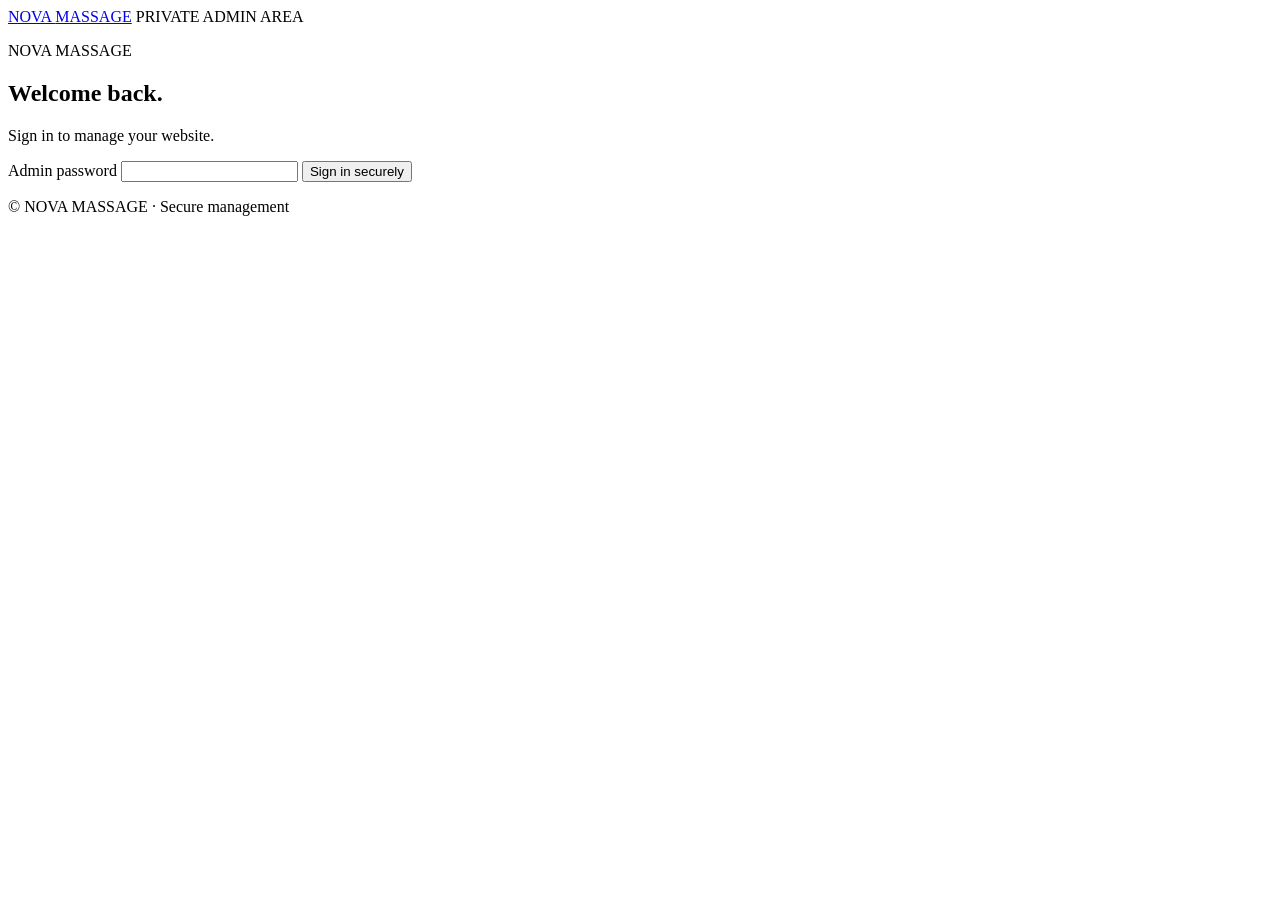
==== admin.html @ dc60dad0 "Add NOVA MASSAGE admin dashboard foundation" ====
<!doctype html>
<html lang="en">
<head>
  <meta charset="utf-8">
  <meta name="viewport" content="width=device-width,initial-scale=1">
  <meta name="robots" content="noindex,nofollow">
  <meta name="theme-color" content="#11110f">
  <title>NOVA MASSAGE | Admin</title>
  <link rel="icon" type="image/svg+xml" href="nova-favicon.svg">
  <link rel="stylesheet" href="admin.css">
</head>
<body>
  <main class="shell">
    <header class="topbar">
      <a class="brand" href="index.html">NOVA <span>MASSAGE</span></a>
      <span class="secure-label">PRIVATE ADMIN AREA</span>
    </header>

    <section class="login-card" id="loginView">
      <p class="eyebrow">NOVA MASSAGE</p>
      <h1>Welcome back.</h1>
      <p class="muted">Sign in to manage your website.</p>
      <form id="loginForm">
        <label for="adminPassword">Admin password</label>
        <input id="adminPassword" type="password" autocomplete="current-password" required>
        <button class="gold-button" type="submit">Sign in securely</button>
        <p class="form-message" id="loginMessage" role="status"></p>
      </form>
    </section>

    <section id="dashboardView" hidden>
      <div class="welcome-row">
        <div><p class="eyebrow">CONTROL CENTER</p><h1>Good to see you.</h1><p class="muted">Manage your website in one place.</p></div>
        <button class="outline-button" id="logoutButton">Sign out</button>
      </div>
      <nav class="tabs" aria-label="Admin sections">
        <button class="tab active" data-panel="overview">Overview</button>
        <button class="tab" data-panel="appointments">Appointments</button>
        <button class="tab" data-panel="services">Services & prices</button>
        <button class="tab" data-panel="reviews">Reviews</button>
        <button class="tab" data-panel="settings">Website settings</button>
      </nav>

      <section class="panel active" id="panel-overview">
        <div class="stats">
          <article class="stat"><span>Active services</span><strong id="serviceCount">—</strong></article>
          <article class="stat"><span>Pending reviews</span><strong id="pendingCount">—</strong></article>
          <article class="stat"><span>Published reviews</span><strong id="publishedCount">—</strong></article>
        </div>
        <article class="surface">
          <p class="eyebrow">BOOKING PLATFORM</p><h2>Appointments are handled by Square</h2>
          <p class="muted">Customers book, cancel or reschedule through the existing NOVA MASSAGE Square booking page. Square remains the source of truth for availability, confirmations and reminders.</p>
          <a class="gold-button inline-button" href="https://book.squareup.com/appointments/hp03im685paf9o/location/L5GA5FY28RTBX/services" target="_blank" rel="noopener noreferrer">Open Square booking page ↗</a>
        </article>
        <p class="notice" id="setupNotice"></p>
      </section>

      <section class="panel" id="panel-appointments">
        <article class="surface">
          <p class="eyebrow">SQUARE APPOINTMENTS</p><h2>Manage bookings in Square</h2>
          <p class="muted">The Square booking system manages appointment slots, customer booking details, confirmations, cancellations, rescheduling and reminder settings. Use Square's secure dashboard for private customer and payment information.</p>
          <a class="gold-button inline-button" href="https://squareup.com/dashboard" target="_blank" rel="noopener noreferrer">Open Square Dashboard ↗</a>
          <p class="small-note">This admin panel does not store card details or duplicate Square's appointment records.</p>
        </article>
      </section>

      <section class="panel" id="panel-services">
        <div class="section-heading"><div><p class="eyebrow">TREATMENT MENU</p><h2>Services & prices</h2></div><button class="gold-button" id="addServiceButton">Add service +</button></div>
        <form class="surface editor" id="serviceForm" hidden>
          <input type="hidden" id="serviceId">
          <label>Service name<input id="serviceName" required maxlength="100"></label>
          <label>Description<textarea id="serviceDescription" rows="3" maxlength="500"></textarea></label>
          <div class="field-row"><label>Price (USD)<input id="servicePrice" type="number" min="0" step="0.01" required></label><label>Duration (minutes)<input id="serviceDuration" type="number" min="1" step="5" value="60" required></label></div>
          <label class="check"><input id="serviceActive" type="checkbox" checked> Visible on website</label>
          <div class="actions"><button class="gold-button" type="submit">Save service</button><button class="outline-button" type="button" id="cancelService">Cancel</button></div>
          <p class="form-message" id="serviceMessage" role="status"></p>
        </form>
        <div id="servicesList" class="list-surface"><p class="muted">Loading services…</p></div>
      </section>

      <section class="panel" id="panel-reviews">
        <div class="section-heading"><div><p class="eyebrow">CUSTOMER FEEDBACK</p><h2>Review moderation</h2></div></div>
        <div id="reviewsList" class="list-surface"><p class="muted">Loading reviews…</p></div>
      </section>

      <section class="panel" id="panel-settings">
        <article class="surface">
          <p class="eyebrow">WEBSITE & SECURITY</p><h2>Connected services</h2>
          <ul class="settings-list">
            <li><span>Square booking</span><strong>Existing booking link</strong></li>
            <li><span>Admin authentication</span><strong>Cloudflare Worker session</strong></li>
            <li><span>Website content database</span><strong id="databaseStatus">Checking…</strong></li>
            <li><span>Email notifications</span><strong>Provider setup required</strong></li>
          </ul>
          <p class="small-note">Customer payment data stays with Square. Admin access must be protected by the Cloudflare environment secrets and database binding before this panel is put into production.</p>
        </article>
      </section>
    </section>
    <footer>© <span id="year"></span> NOVA MASSAGE · Secure management</footer>
  </main>
  <script src="admin.js"></script>
</body>
</html>
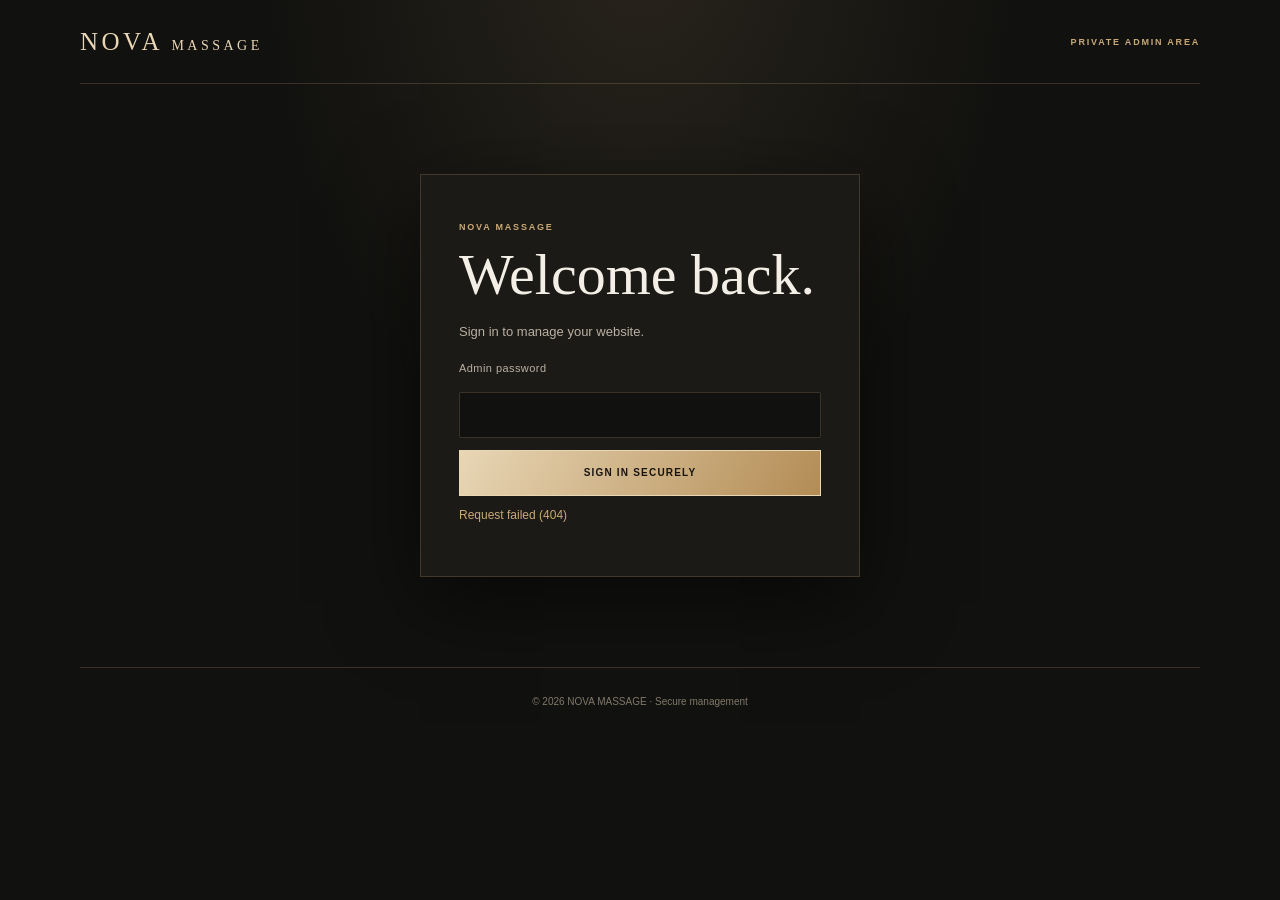
==== commit 9c05d572: "Add payment and integration management section to admin" ====
--- a/admin.html
+++ b/admin.html
@@ -38,6 +38,7 @@
         <button class="tab" data-panel="appointments">Appointments</button>
         <button class="tab" data-panel="services">Services & prices</button>
         <button class="tab" data-panel="reviews">Reviews</button>
+        <button class="tab" data-panel="payments">Payments & integrations</button>
         <button class="tab" data-panel="settings">Website settings</button>
       </nav>
 
@@ -83,6 +84,12 @@
         <div id="reviewsList" class="list-surface"><p class="muted">Loading reviews…</p></div>
       </section>
 
+      <section class="panel" id="panel-payments">
+        <article class="surface"><p class="eyebrow">PAYMENT GATEWAY</p><h2>Square Appointments & Checkout</h2><p class="muted">The current Square booking page is the live booking and checkout route. Square supports online card payments and eligible digital wallets; the exact options depend on the merchant account, country, and checkout configuration.</p><a class="gold-button inline-button" href="https://squareup.com/dashboard" target="_blank" rel="noopener noreferrer">Open Square Dashboard ↗</a><p class="small-note">Configure card acceptance, prepayment, cancellation/no-show policy and tips in the Square merchant dashboard. Recommended tip presets: 20%, 25%, 30%, with custom/No Tip where Square checkout supports it. Verify the live customer checkout before advertising these options.</p></article>
+        <article class="surface" style="margin-top:18px"><p class="eyebrow">OTHER PAYMENT OPTIONS</p><h2>PayPal · Venmo · Zelle</h2><p class="muted">These are not yet connected to a tested website checkout. PayPal and Venmo require a verified merchant integration or payment link; Zelle is generally a manual bank-transfer method, not an embedded card gateway. Keep them hidden as online checkout choices until the owner confirms and tests the actual payment destination.</p></article>
+        <article class="surface" style="margin-top:18px"><p class="eyebrow">MESSAGING & AI</p><h2>Customer communication</h2><p class="muted">WhatsApp quick contact is linked to the business phone number. The AI Concierge requires the Cloudflare Workers AI binding named AI. Appointment confirmations and reminders remain managed by Square.</p><a class="outline-button" href="https://wa.me/17084009333" target="_blank" rel="noopener noreferrer">Open WhatsApp ↗</a></article>
+      </section>
+
       <section class="panel" id="panel-settings">
         <article class="surface">
           <p class="eyebrow">WEBSITE & SECURITY</p><h2>Connected services</h2>
--- a/admin.css
+++ b/admin.css
@@ -0,0 +1 @@
+:root{color-scheme:dark;--bg:#11110f;--surface:#1c1a16;--surface2:#242119;--text:#f4efe6;--muted:#b9b0a2;--gold:#c9a977;--line:rgba(201,169,119,.22);font-family:"DM Sans",Arial,sans-serif}*{box-sizing:border-box}body{margin:0;background:radial-gradient(ellipse at 50% -10%,rgba(201,169,119,.13),transparent 42%),var(--bg);color:var(--text);min-height:100vh}.shell{width:min(1120px,calc(100% - 36px));margin:auto}.topbar{height:84px;display:flex;align-items:center;justify-content:space-between;border-bottom:1px solid var(--line)}.brand{font:500 25px Georgia,serif;letter-spacing:.14em;color:#e8d6b5;text-decoration:none}.brand span{font-size:14px}.secure-label,.eyebrow{font-size:9px;letter-spacing:.2em;color:var(--gold);font-weight:700}.login-card{width:min(440px,100%);margin:10vh auto;padding:38px;background:var(--surface);border:1px solid var(--line);box-shadow:0 25px 80px #0008}.login-card h1,.welcome-row h1{font:400 clamp(38px,6vw,58px) Georgia,serif;margin:8px 0}.muted{color:var(--muted);line-height:1.75;font-size:13px}label{display:block;color:var(--muted);font-size:11px;letter-spacing:.04em;margin:18px 0}input,textarea{display:block;width:100%;margin-top:8px;padding:13px 14px;border:1px solid var(--line);border-radius:2px;background:#11110f;color:var(--text);font:inherit;outline:none}input:focus,textarea:focus{border-color:var(--gold)}button,.gold-button,.outline-button{font:700 10px Arial,sans-serif;letter-spacing:.12em;text-transform:uppercase;cursor:pointer}.gold-button{display:inline-flex;align-items:center;justify-content:center;min-height:46px;padding:0 22px;border:1px solid #e8d6b5;background:linear-gradient(120deg,#e8d6b5,#b38c55);color:#17140f;text-decoration:none}.login-card .gold-button{width:100%;margin-top:12px}.outline-button{min-height:42px;padding:0 18px;border:1px solid var(--line);background:transparent;color:var(--text)}.welcome-row{display:flex;align-items:center;justify-content:space-between;gap:20px;padding:48px 0 30px}.tabs{display:flex;gap:7px;overflow:auto;padding:0 0 18px;border-bottom:1px solid var(--line)}.tab{white-space:nowrap;padding:13px 16px;border:1px solid var(--line);background:transparent;color:var(--muted)}.tab.active{color:#17140f;background:var(--gold);border-color:var(--gold)}.panel{display:none;padding:28px 0 60px}.panel.active{display:block}.stats{display:grid;grid-template-columns:repeat(3,1fr);gap:16px;margin-bottom:20px}.stat,.surface,.list-surface{background:var(--surface);border:1px solid var(--line);padding:24px}.stat span{display:block;color:var(--muted);font-size:11px}.stat strong{display:block;margin-top:12px;color:var(--gold);font:400 38px Georgia,serif}.surface h2,.section-heading h2{font:400 30px Georgia,serif;margin:8px 0 14px}.inline-button{margin-top:12px}.notice,.small-note{color:var(--muted);font-size:11px;line-height:1.7}.section-heading{display:flex;align-items:center;justify-content:space-between;gap:16px;margin-bottom:20px}.editor{margin-bottom:18px}.field-row{display:grid;grid-template-columns:1fr 1fr;gap:16px}.check{display:flex;align-items:center;gap:10px}.check input{width:auto;margin:0}.actions{display:flex;gap:10px;flex-wrap:wrap}.list-surface{padding:0}.item-row{display:flex;align-items:center;justify-content:space-between;gap:20px;padding:18px 20px;border-bottom:1px solid var(--line)}.item-row:last-child{border-bottom:0}.item-row strong{display:block;font:500 18px Georgia,serif}.item-row small{display:block;color:var(--muted);margin-top:5px;line-height:1.5}.row-actions{display:flex;gap:8px;flex-wrap:wrap}.row-actions button{padding:9px 12px;border:1px solid var(--line);background:transparent;color:var(--gold)}.row-actions button.danger{color:#e59b91}.status{font-size:9px;letter-spacing:.1em;color:var(--gold);text-transform:uppercase}.settings-list{list-style:none;padding:0;margin:20px 0}.settings-list li{display:flex;justify-content:space-between;gap:20px;padding:14px 0;border-bottom:1px solid var(--line);font-size:12px}.settings-list span{color:var(--muted)}.settings-list strong{color:var(--gold);text-align:right}.form-message{font-size:12px;color:var(--gold);min-height:18px}footer{text-align:center;color:#817969;font-size:10px;padding:28px 0 36px;border-top:1px solid var(--line)}[hidden]{display:none!important}@media(max-width:650px){.shell{width:calc(100% - 26px)}.topbar{height:70px}.secure-label{font-size:8px}.welcome-row{align-items:flex-start;padding-top:32px}.stats{grid-template-columns:1fr}.stat{padding:17px}.stat strong{font-size:30px}.surface{padding:18px}.section-heading{align-items:flex-start;flex-direction:column}.field-row{grid-template-columns:1fr}.item-row{align-items:flex-start;flex-direction:column}.row-actions{width:100%}.row-actions button{flex:1}.settings-list li{align-items:flex-start;flex-direction:column;gap:5px}.settings-list strong{text-align:left}}
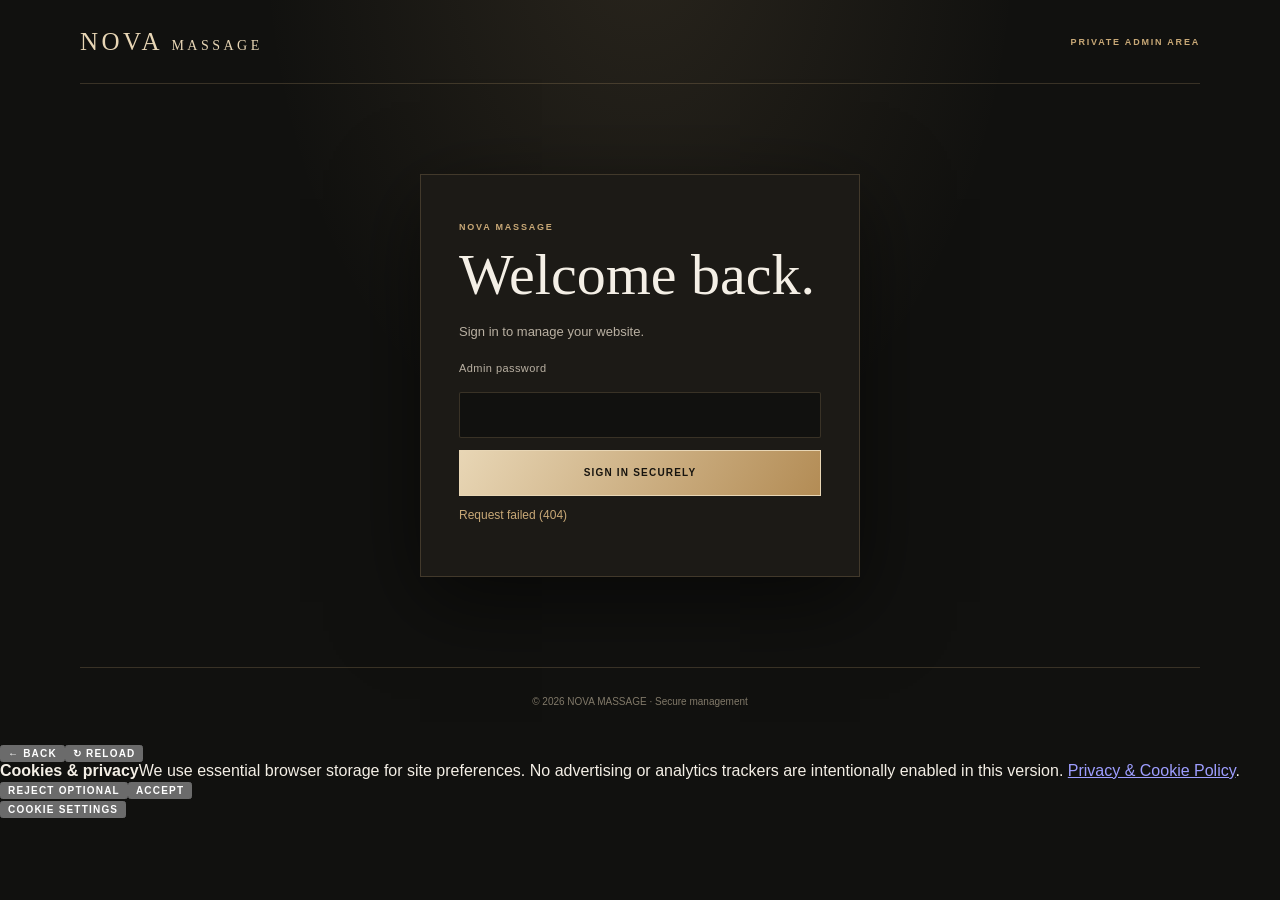
==== commit f3fea8ec: "Load shared navigation and cookie controls" ====
--- a/admin.html
+++ b/admin.html
@@ -35,7 +35,7 @@
       </div>
       <nav class="tabs" aria-label="Admin sections">
         <button class="tab active" data-panel="overview">Overview</button>
-        <button class="tab" data-panel="appointments">Appointments</button>
+        <button class="tab" data-panel="appointments">Appointments</button><button class="tab" data-panel="callbacks">Callback requests</button><button class="tab" data-panel="customers">Customers</button><button class="tab" data-panel="invoices">Invoices</button><button class="tab" data-panel="addons">Add-ons</button>
         <button class="tab" data-panel="services">Services & prices</button>
         <button class="tab" data-panel="reviews">Reviews</button>
         <button class="tab" data-panel="payments">Payments & integrations</button>
@@ -59,13 +59,17 @@
       <section class="panel" id="panel-appointments">
         <article class="surface">
           <p class="eyebrow">SQUARE APPOINTMENTS</p><h2>Manage bookings in Square</h2>
-          <p class="muted">The Square booking system manages appointment slots, customer booking details, confirmations, cancellations, rescheduling and reminder settings. Use Square's secure dashboard for private customer and payment information.</p>
+          <p class="muted">Internal appointment log. Square remains the source of truth for live online bookings, availability, confirmations and reminders until an authenticated Square API connection is configured.</p><form class="surface editor" id="appointmentForm"><div class="field-row"><label>Customer name<input id="appointmentName" required maxlength="100"></label><label>Customer email<input id="appointmentEmail" type="email"></label></div><div class="field-row"><label>Phone<input id="appointmentPhone"></label><label>Service<input id="appointmentService"></label></div><label>Date &amp; time<input id="appointmentAt" type="datetime-local" required></label><label>Notes<textarea id="appointmentNotes" rows="2"></textarea></label><button class="gold-button" type="submit">Add appointment record</button><p class="form-message" id="appointmentMessage"></p></form><div id="appointmentsList" class="list-surface"></div>
           <a class="gold-button inline-button" href="https://squareup.com/dashboard" target="_blank" rel="noopener noreferrer">Open Square Dashboard ↗</a>
           <p class="small-note">This admin panel does not store card details or duplicate Square's appointment records.</p>
         </article>
       </section>
 
-      <section class="panel" id="panel-services">
+      
+<section class="panel" id="panel-callbacks"><div class="section-heading"><div><p class="eyebrow">MISSED-CALL ALTERNATIVE</p><h2>Callback requests</h2><p class="muted">Website requests to follow up when the therapist is available. This does not detect missed phone calls or send automatic texts.</p></div></div><div id="callbackRequestsList" class="list-surface"><p class="muted">Loading callback requests…</p></div></section>
+<section class="panel" id="panel-customers"><div class="section-heading"><div><p class="eyebrow">CLIENT RECORDS</p><h2>Customers</h2></div></div><form class="surface editor" id="customerForm"><div class="field-row"><label>Name<input id="customerName" required maxlength="100"></label><label>Email<input id="customerEmail" type="email" maxlength="160"></label></div><div class="field-row"><label>Phone<input id="customerPhone" maxlength="40"></label><label>Notes<input id="customerNotes" maxlength="500"></label></div><button class="gold-button" type="submit">Save customer</button><p class="form-message" id="customerMessage"></p></form><div id="customersList" class="list-surface"></div></section>
+<section class="panel" id="panel-invoices"><div class="section-heading"><div><p class="eyebrow">BILLING</p><h2>Invoices</h2></div></div><form class="surface editor" id="invoiceForm"><div class="field-row"><label>Invoice number<input id="invoiceNumber" required maxlength="40"></label><label>Due date<input id="invoiceDueDate" type="date"></label></div><label>Customer name<input id="invoiceCustomer" required maxlength="100"></label><label>Customer email<input id="invoiceEmail" type="email" maxlength="160"></label><label>Description<textarea id="invoiceDescription" rows="2" maxlength="500"></textarea></label><label>Amount (USD)<input id="invoiceAmount" type="number" min="0.01" step="0.01" required></label><button class="gold-button" type="submit">Create draft invoice</button><p class="form-message" id="invoiceMessage"></p></form><div id="invoicesList" class="list-surface"></div><p class="small-note">Internal invoice records only. Sending invoices and collecting payments require a verified provider integration.</p></section>
+<section class="panel" id="panel-addons"><div class="section-heading"><div><p class="eyebrow">BOOKING EXTRAS</p><h2>Service add-ons</h2></div></div><form class="surface editor" id="addonForm"><label>Name<input id="addonName" required maxlength="100"></label><label>Description<input id="addonDescription" maxlength="500"></label><div class="field-row"><label>Price (USD)<input id="addonPrice" type="number" min="0" step="0.01" required></label><label>Extra minutes<input id="addonDuration" type="number" min="0" value="0"></label></div><button class="gold-button" type="submit">Save add-on</button><p class="form-message" id="addonMessage"></p></form><div id="addonsList" class="list-surface"></div><p class="small-note">Add-ons are saved for setup; they are not yet connected to Square checkout.</p></section><section class="panel" id="panel-services">
         <div class="section-heading"><div><p class="eyebrow">TREATMENT MENU</p><h2>Services & prices</h2></div><button class="gold-button" id="addServiceButton">Add service +</button></div>
         <form class="surface editor" id="serviceForm" hidden>
           <input type="hidden" id="serviceId">
@@ -85,7 +89,7 @@
       </section>
 
       <section class="panel" id="panel-payments">
-        <article class="surface"><p class="eyebrow">PAYMENT GATEWAY</p><h2>Square Appointments & Checkout</h2><p class="muted">The current Square booking page is the live booking and checkout route. Square supports online card payments and eligible digital wallets; the exact options depend on the merchant account, country, and checkout configuration.</p><a class="gold-button inline-button" href="https://squareup.com/dashboard" target="_blank" rel="noopener noreferrer">Open Square Dashboard ↗</a><p class="small-note">Configure card acceptance, prepayment, cancellation/no-show policy and tips in the Square merchant dashboard. Recommended tip presets: 20%, 25%, 30%, with custom/No Tip where Square checkout supports it. Verify the live customer checkout before advertising these options.</p></article>
+        <article class="surface"><p class="eyebrow">PAYMENT GATEWAY</p><h2>Square Appointments & Checkout</h2><p class="muted">The current Square booking page is the live booking and checkout route. Square supports online card payments and eligible digital wallets; the exact options depend on the merchant account, country, and checkout configuration.</p><a class="gold-button inline-button" href="https://squareup.com/dashboard" target="_blank" rel="noopener noreferrer">Open Square Dashboard ↗</a><p class="small-note">Configure card acceptance, prepayment, cancellation/no-show policy and tips in the Square merchant dashboard. Recommended tip presets: 20%, 25%, 30%, with custom/No Tip where Square checkout supports it. Verify the live customer checkout before advertising these options.</p><form class="surface editor" id="paymentSettingsForm"><p class="eyebrow">OWNER PAYMENT SETUP</p><h2>Payment preferences</h2><label>Tip presets<input id="tipPresets" value="20,25,30"></label><label>PayPal payment link<input id="paypalLink" type="url" placeholder="https://..."></label><label>Venmo handle<input id="venmoHandle" placeholder="@business"></label><label>Zelle instructions<textarea id="zelleInstructions" rows="2"></textarea></label><button class="gold-button" type="submit">Save payment preferences</button><p class="form-message" id="paymentSettingsMessage"></p><p class="small-note">Saving details does not activate or process payments.</p></form></article>
         <article class="surface" style="margin-top:18px"><p class="eyebrow">OTHER PAYMENT OPTIONS</p><h2>PayPal · Venmo · Zelle</h2><p class="muted">These are not yet connected to a tested website checkout. PayPal and Venmo require a verified merchant integration or payment link; Zelle is generally a manual bank-transfer method, not an embedded card gateway. Keep them hidden as online checkout choices until the owner confirms and tests the actual payment destination.</p></article>
         <article class="surface" style="margin-top:18px"><p class="eyebrow">MESSAGING & AI</p><h2>Customer communication</h2><p class="muted">WhatsApp quick contact is linked to the business phone number. The AI Concierge requires the Cloudflare Workers AI binding named AI. Appointment confirmations and reminders remain managed by Square.</p><a class="outline-button" href="https://wa.me/17084009333" target="_blank" rel="noopener noreferrer">Open WhatsApp ↗</a></article>
       </section>
@@ -106,5 +110,6 @@
     <footer>© <span id="year"></span> NOVA MASSAGE · Secure management</footer>
   </main>
   <script src="admin.js"></script>
+<script src="site-controls.js"></script>
 </body>
 </html>
--- a/admin.css
+++ b/admin.css
@@ -1 +1,7 @@
-:root{color-scheme:dark;--bg:#11110f;--surface:#1c1a16;--surface2:#242119;--text:#f4efe6;--muted:#b9b0a2;--gold:#c9a977;--line:rgba(201,169,119,.22);font-family:"DM Sans",Arial,sans-serif}*{box-sizing:border-box}body{margin:0;background:radial-gradient(ellipse at 50% -10%,rgba(201,169,119,.13),transparent 42%),var(--bg);color:var(--text);min-height:100vh}.shell{width:min(1120px,calc(100% - 36px));margin:auto}.topbar{height:84px;display:flex;align-items:center;justify-content:space-between;border-bottom:1px solid var(--line)}.brand{font:500 25px Georgia,serif;letter-spacing:.14em;color:#e8d6b5;text-decoration:none}.brand span{font-size:14px}.secure-label,.eyebrow{font-size:9px;letter-spacing:.2em;color:var(--gold);font-weight:700}.login-card{width:min(440px,100%);margin:10vh auto;padding:38px;background:var(--surface);border:1px solid var(--line);box-shadow:0 25px 80px #0008}.login-card h1,.welcome-row h1{font:400 clamp(38px,6vw,58px) Georgia,serif;margin:8px 0}.muted{color:var(--muted);line-height:1.75;font-size:13px}label{display:block;color:var(--muted);font-size:11px;letter-spacing:.04em;margin:18px 0}input,textarea{display:block;width:100%;margin-top:8px;padding:13px 14px;border:1px solid var(--line);border-radius:2px;background:#11110f;color:var(--text);font:inherit;outline:none}input:focus,textarea:focus{border-color:var(--gold)}button,.gold-button,.outline-button{font:700 10px Arial,sans-serif;letter-spacing:.12em;text-transform:uppercase;cursor:pointer}.gold-button{display:inline-flex;align-items:center;justify-content:center;min-height:46px;padding:0 22px;border:1px solid #e8d6b5;background:linear-gradient(120deg,#e8d6b5,#b38c55);color:#17140f;text-decoration:none}.login-card .gold-button{width:100%;margin-top:12px}.outline-button{min-height:42px;padding:0 18px;border:1px solid var(--line);background:transparent;color:var(--text)}.welcome-row{display:flex;align-items:center;justify-content:space-between;gap:20px;padding:48px 0 30px}.tabs{display:flex;gap:7px;overflow:auto;padding:0 0 18px;border-bottom:1px solid var(--line)}.tab{white-space:nowrap;padding:13px 16px;border:1px solid var(--line);background:transparent;color:var(--muted)}.tab.active{color:#17140f;background:var(--gold);border-color:var(--gold)}.panel{display:none;padding:28px 0 60px}.panel.active{display:block}.stats{display:grid;grid-template-columns:repeat(3,1fr);gap:16px;margin-bottom:20px}.stat,.surface,.list-surface{background:var(--surface);border:1px solid var(--line);padding:24px}.stat span{display:block;color:var(--muted);font-size:11px}.stat strong{display:block;margin-top:12px;color:var(--gold);font:400 38px Georgia,serif}.surface h2,.section-heading h2{font:400 30px Georgia,serif;margin:8px 0 14px}.inline-button{margin-top:12px}.notice,.small-note{color:var(--muted);font-size:11px;line-height:1.7}.section-heading{display:flex;align-items:center;justify-content:space-between;gap:16px;margin-bottom:20px}.editor{margin-bottom:18px}.field-row{display:grid;grid-template-columns:1fr 1fr;gap:16px}.check{display:flex;align-items:center;gap:10px}.check input{width:auto;margin:0}.actions{display:flex;gap:10px;flex-wrap:wrap}.list-surface{padding:0}.item-row{display:flex;align-items:center;justify-content:space-between;gap:20px;padding:18px 20px;border-bottom:1px solid var(--line)}.item-row:last-child{border-bottom:0}.item-row strong{display:block;font:500 18px Georgia,serif}.item-row small{display:block;color:var(--muted);margin-top:5px;line-height:1.5}.row-actions{display:flex;gap:8px;flex-wrap:wrap}.row-actions button{padding:9px 12px;border:1px solid var(--line);background:transparent;color:var(--gold)}.row-actions button.danger{color:#e59b91}.status{font-size:9px;letter-spacing:.1em;color:var(--gold);text-transform:uppercase}.settings-list{list-style:none;padding:0;margin:20px 0}.settings-list li{display:flex;justify-content:space-between;gap:20px;padding:14px 0;border-bottom:1px solid var(--line);font-size:12px}.settings-list span{color:var(--muted)}.settings-list strong{color:var(--gold);text-align:right}.form-message{font-size:12px;color:var(--gold);min-height:18px}footer{text-align:center;color:#817969;font-size:10px;padding:28px 0 36px;border-top:1px solid var(--line)}[hidden]{display:none!important}@media(max-width:650px){.shell{width:calc(100% - 26px)}.topbar{height:70px}.secure-label{font-size:8px}.welcome-row{align-items:flex-start;padding-top:32px}.stats{grid-template-columns:1fr}.stat{padding:17px}.stat strong{font-size:30px}.surface{padding:18px}.section-heading{align-items:flex-start;flex-direction:column}.field-row{grid-template-columns:1fr}.item-row{align-items:flex-start;flex-direction:column}.row-actions{width:100%}.row-actions button{flex:1}.settings-list li{align-items:flex-start;flex-direction:column;gap:5px}.settings-list strong{text-align:left}}+:root{color-scheme:dark;--bg:#11110f;--surface:#1c1a16;--surface2:#242119;--text:#f4efe6;--muted:#b9b0a2;--gold:#c9a977;--line:rgba(201,169,119,.22);font-family:"DM Sans",Arial,sans-serif}*{box-sizing:border-box}body{margin:0;background:radial-gradient(ellipse at 50% -10%,rgba(201,169,119,.13),transparent 42%),var(--bg);color:var(--text);min-height:100vh}.shell{width:min(1120px,calc(100% - 36px));margin:auto}.topbar{height:84px;display:flex;align-items:center;justify-content:space-between;border-bottom:1px solid var(--line)}.brand{font:500 25px Georgia,serif;letter-spacing:.14em;color:#e8d6b5;text-decoration:none}.brand span{font-size:14px}.secure-label,.eyebrow{font-size:9px;letter-spacing:.2em;color:var(--gold);font-weight:700}.login-card{width:min(440px,100%);margin:10vh auto;padding:38px;background:var(--surface);border:1px solid var(--line);box-shadow:0 25px 80px #0008}.login-card h1,.welcome-row h1{font:400 clamp(38px,6vw,58px) Georgia,serif;margin:8px 0}.muted{color:var(--muted);line-height:1.75;font-size:13px}label{display:block;color:var(--muted);font-size:11px;letter-spacing:.04em;margin:18px 0}input,textarea{display:block;width:100%;margin-top:8px;padding:13px 14px;border:1px solid var(--line);border-radius:2px;background:#11110f;color:var(--text);font:inherit;outline:none}input:focus,textarea:focus{border-color:var(--gold)}button,.gold-button,.outline-button{font:700 10px Arial,sans-serif;letter-spacing:.12em;text-transform:uppercase;cursor:pointer}.gold-button{display:inline-flex;align-items:center;justify-content:center;min-height:46px;padding:0 22px;border:1px solid #e8d6b5;background:linear-gradient(120deg,#e8d6b5,#b38c55);color:#17140f;text-decoration:none}.login-card .gold-button{width:100%;margin-top:12px}.outline-button{min-height:42px;padding:0 18px;border:1px solid var(--line);background:transparent;color:var(--text)}.welcome-row{display:flex;align-items:center;justify-content:space-between;gap:20px;padding:48px 0 30px}.tabs{display:flex;gap:7px;overflow:auto;padding:0 0 18px;border-bottom:1px solid var(--line)}.tab{white-space:nowrap;padding:13px 16px;border:1px solid var(--line);background:transparent;color:var(--muted)}.tab.active{color:#17140f;background:var(--gold);border-color:var(--gold)}.panel{display:none;padding:28px 0 60px}.panel.active{display:block}.stats{display:grid;grid-template-columns:repeat(3,1fr);gap:16px;margin-bottom:20px}.stat,.surface,.list-surface{background:var(--surface);border:1px solid var(--line);padding:24px}.stat span{display:block;color:var(--muted);font-size:11px}.stat strong{display:block;margin-top:12px;color:var(--gold);font:400 38px Georgia,serif}.surface h2,.section-heading h2{font:400 30px Georgia,serif;margin:8px 0 14px}.inline-button{margin-top:12px}.notice,.small-note{color:var(--muted);font-size:11px;line-height:1.7}.section-heading{display:flex;align-items:center;justify-content:space-between;gap:16px;margin-bottom:20px}.editor{margin-bottom:18px}.field-row{display:grid;grid-template-columns:1fr 1fr;gap:16px}.check{display:flex;align-items:center;gap:10px}.check input{width:auto;margin:0}.actions{display:flex;gap:10px;flex-wrap:wrap}.list-surface{padding:0}.item-row{display:flex;align-items:center;justify-content:space-between;gap:20px;padding:18px 20px;border-bottom:1px solid var(--line)}.item-row:last-child{border-bottom:0}.item-row strong{display:block;font:500 18px Georgia,serif}.item-row small{display:block;color:var(--muted);margin-top:5px;line-height:1.5}.row-actions{display:flex;gap:8px;flex-wrap:wrap}.row-actions button{padding:9px 12px;border:1px solid var(--line);background:transparent;color:var(--gold)}.row-actions button.danger{color:#e59b91}.status{font-size:9px;letter-spacing:.1em;color:var(--gold);text-transform:uppercase}.settings-list{list-style:none;padding:0;margin:20px 0}.settings-list li{display:flex;justify-content:space-between;gap:20px;padding:14px 0;border-bottom:1px solid var(--line);font-size:12px}.settings-list span{color:var(--muted)}.settings-list strong{color:var(--gold);text-align:right}.form-message{font-size:12px;color:var(--gold);min-height:18px}footer{text-align:center;color:#817969;font-size:10px;padding:28px 0 36px;border-top:1px solid var(--line)}[hidden]{display:none!important}@media(max-width:650px){.shell{width:calc(100% - 26px)}.topbar{height:70px}.secure-label{font-size:8px}.welcome-row{align-items:flex-start;padding-top:32px}.stats{grid-template-columns:1fr}.stat{padding:17px}.stat strong{font-size:30px}.surface{padding:18px}.section-heading{align-items:flex-start;flex-direction:column}.field-row{grid-template-columns:1fr}.item-row{align-items:flex-start;flex-direction:column}.row-actions{width:100%}.row-actions button{flex:1}.settings-list li{align-items:flex-start;flex-direction:column;gap:5px}.settings-list strong{text-align:left}}
+.editor{margin:0 0 18px}.editor label{margin:12px 0}.editor .field-row{gap:12px}
+
+/* Status selectors for appointment and invoice management */
+.status-control{display:flex;align-items:center;gap:10px;margin:0;white-space:nowrap;color:var(--muted);font-size:10px;letter-spacing:.08em;text-transform:uppercase}.status-control select{min-width:132px;padding:10px 30px 10px 12px;border:1px solid var(--line);border-radius:2px;background:var(--surface2);color:var(--text);font:inherit;letter-spacing:.04em}.status-control select:focus{outline:1px solid var(--gold);border-color:var(--gold)}.status-control select:disabled{opacity:.55;cursor:wait}@media(max-width:650px){.status-control{width:100%;justify-content:space-between}.status-control select{flex:1;max-width:190px}}
+
+.row-actions button:disabled{opacity:.35;cursor:not-allowed}
